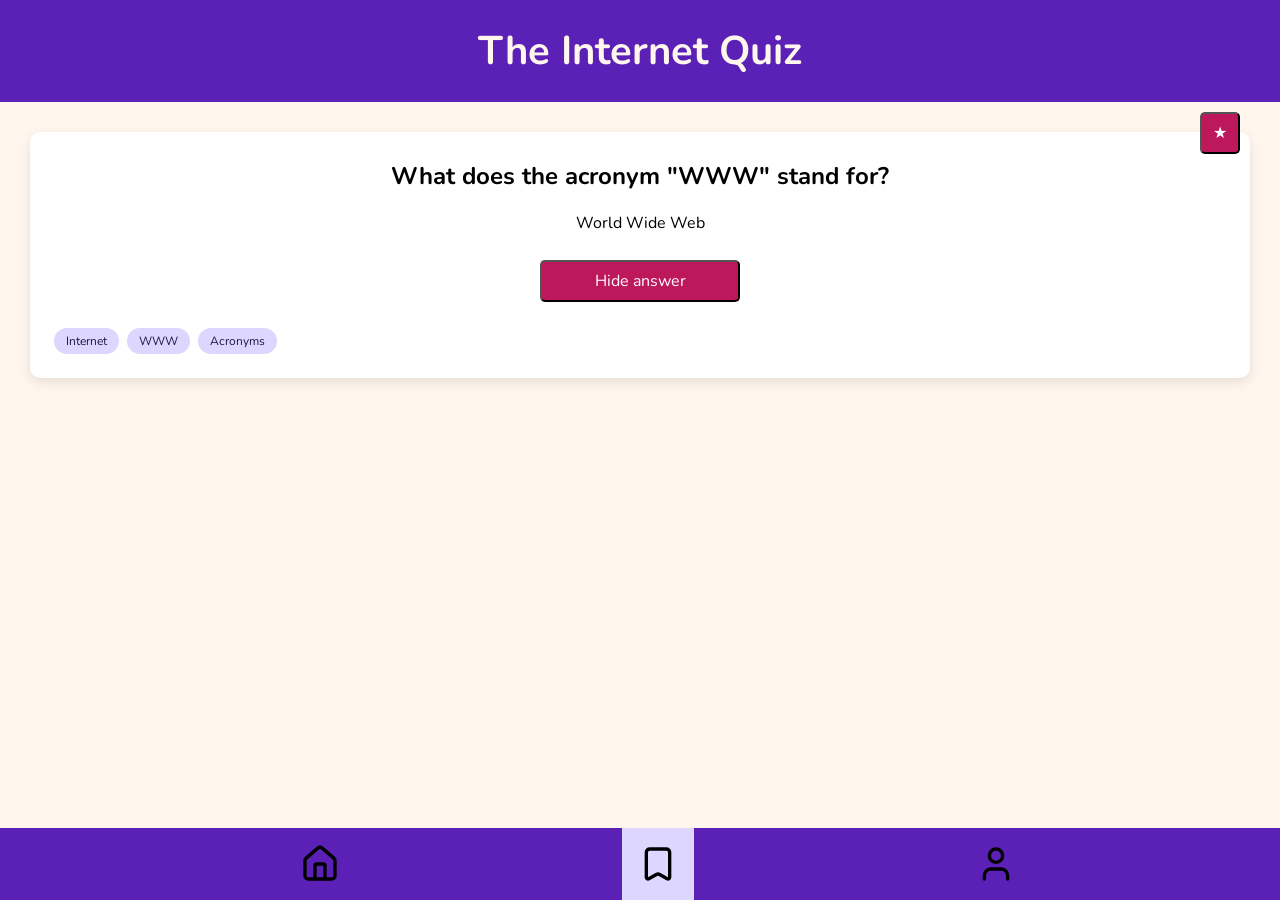
==== bookmarks.html @ f4d34e81 "add bookmark page and active navigation" ====
<!doctype html>
<html lang="en">
  <head>
    <meta charset="UTF-8" />
    <meta name="viewport" content="width=device-width, initial-scale=1.0" />
    <title>Quiz App: Bookmarks</title>
    <link rel="stylesheet" href="styles.css" />
  </head>
  <body>
    
    <h1>The Internet Quiz</h1>


     <section>
      <button class="bookmark">★</button>
      <h2>What does the acronym "WWW" stand for?</h2>
      <p>World Wide Web</p>
      <button>Hide answer</button>
      <div class="tags">
        <span class="tag">Internet</span>
        <span class="tag">WWW</span>
        <span class="tag">Acronyms</span>
      </div>
    </section>


    <nav>
      <a href="index.html"><img src="assets/house.svg" /></a>
      <a href="bookmarks.html" class="a-active"><img src="assets/bookmark.svg" /></a>
      <a href=""><img src="assets/user.svg" /></a>
    </nav>
  </body>
</html>
---- styles.css ----
@import url("https://fonts.googleapis.com/css2?family=Nunito:wght@400;600;700;800&display=swap");

/* * {
        border-style: solid;
        border-color: red;
    } */

* {
  font-family: "Nunito", sans-serif;
}

:root {
  --background: #fff7ed;
  --card: #ffffff;
  --primary: #5b21b6;
  --accent: #be185d;
  --highlight: #fef08a;
  --nav-active: #ddd6fe;
  --text: #1f1845;
}
html {
  padding: 0;
}

body {
  background-color: var(--background);
  margin: 0;
}

h1 {
  text-align: center;
  background-color: var(--primary);
  color: var(--background);
  padding: 24px;
  margin: 0px;
  font-size: 40px;
}

h2 {
  text-align: center;
  margin-bottom: 10px;
}

p {
  text-align: center;
  margin-top: 0;
}

button {
  width: 200px;
  padding: 8px;
  border-radius: 5px;
  font-size: 16px;
  background-color: var(--accent);
  color: var(--card);
}

.bookmark {
  position: absolute;
  top: -20px;
  right: 10px;
  width: 40px;
}

section {
  display: flex;
  flex-direction: column;
  align-items: center;
  gap: 10px;
  background-color: var(--card);
  padding: 8px 24px 24px 24px;
  border-radius: 10px;
  position: relative;
  margin: 30px;
  box-shadow: 0 4px 12px rgba(0, 0, 0, 0.1);
}

nav {
  display: flex;
  flex-direction: row;
  justify-content: space-evenly;
  background-color: var(--primary);
  padding: 0 18px 0 18px;
  position: fixed;
  bottom: 0;
  width: 100%;
  height: 72px;
}

 a {
  padding: 16px;
}

.a-active {
  background-color: var(--nav-active);
}

.tags {
  display: flex;
  justify-content: flex-start;
  gap: 8px;
  width: 100%;
  margin: 16px 0 0 0;
}
.tag {
  background-color: var(--nav-active);
  color: var(--text);
  padding: 5px 12px;
  font-size: 12px;
  border-radius: 20px;
}

img {
  width: 40px;
  height: 40px;
}
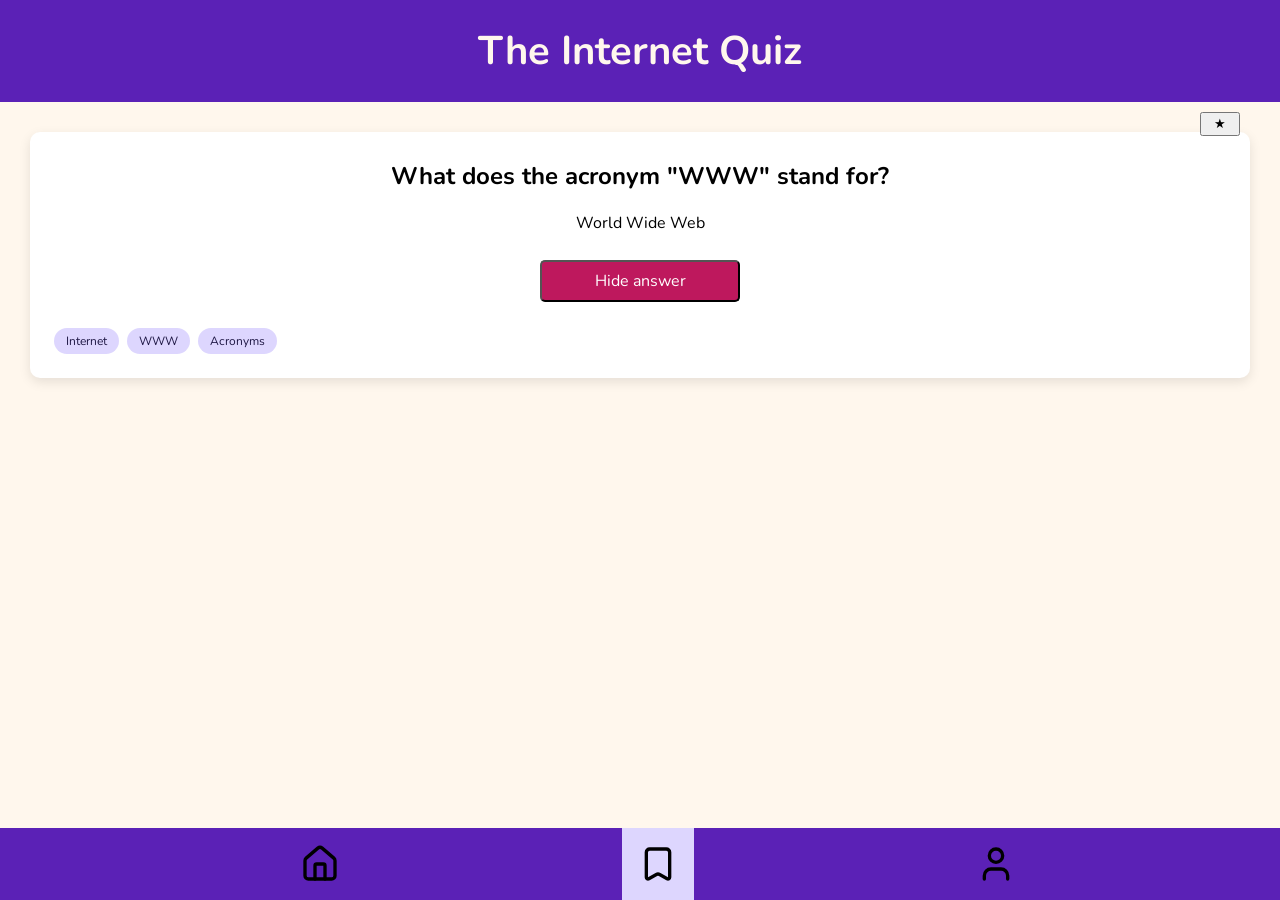
==== commit 2db50741: "add BEM to card.css and update html classes" ====
--- a/bookmarks.html
+++ b/bookmarks.html
@@ -11,11 +11,11 @@
     <h1>The Internet Quiz</h1>
 
 
-     <section>
-      <button class="bookmark">★</button>
-      <h2>What does the acronym "WWW" stand for?</h2>
-      <p>World Wide Web</p>
-      <button>Hide answer</button>
+     <section class="card">
+      <button class="card__bookmark">★</button>
+      <h2 class="card__question">What does the acronym "WWW" stand for?</h2>
+      <p class="card__answer">World Wide Web</p>
+      <button class="card__answer-button">Hide answer</button>
       <div class="tags">
         <span class="tag">Internet</span>
         <span class="tag">WWW</span>
@@ -24,10 +24,10 @@
     </section>
 
 
-    <nav>
-      <a href="index.html"><img src="assets/house.svg" /></a>
-      <a href="bookmarks.html" class="a-active"><img src="assets/bookmark.svg" /></a>
-      <a href=""><img src="assets/user.svg" /></a>
+     <nav class="navigation">
+      <a href="index.html" class="navigation__link"><img src="assets/house.svg" /></a>
+      <a href="bookmarks.html" class="navigation__link navigation__link--active"><img src="assets/bookmark.svg" /></a>
+      <a href="profile.html" class="navigation__link"><img src="assets/user.svg" /></a>
     </nav>
   </body>
 </html>
--- a/styles.css
+++ b/styles.css
@@ -1,23 +1,8 @@
-@import url("https://fonts.googleapis.com/css2?family=Nunito:wght@400;600;700;800&display=swap");
+@import url(global.css);
+@import url(components/card.css);
+@import url(components/header.css);
+@import url(components/navigation.css);
 
-/* * {
-        border-style: solid;
-        border-color: red;
-    } */
-
-* {
-  font-family: "Nunito", sans-serif;
-}
-
-:root {
-  --background: #fff7ed;
-  --card: #ffffff;
-  --primary: #5b21b6;
-  --accent: #be185d;
-  --highlight: #fef08a;
-  --nav-active: #ddd6fe;
-  --text: #1f1845;
-}
 html {
   padding: 0;
 }
@@ -36,83 +21,7 @@
   font-size: 40px;
 }
 
-h2 {
-  text-align: center;
-  margin-bottom: 10px;
-}
-
-p {
-  text-align: center;
-  margin-top: 0;
-}
-
-button {
-  width: 200px;
-  padding: 8px;
-  border-radius: 5px;
-  font-size: 16px;
-  background-color: var(--accent);
-  color: var(--card);
-}
-
-.bookmark {
-  position: absolute;
-  top: -20px;
-  right: 10px;
-  width: 40px;
-}
-
-section {
-  display: flex;
-  flex-direction: column;
-  align-items: center;
-  gap: 10px;
-  background-color: var(--card);
-  padding: 8px 24px 24px 24px;
-  border-radius: 10px;
-  position: relative;
-  margin: 30px;
-  box-shadow: 0 4px 12px rgba(0, 0, 0, 0.1);
-}
-
-nav {
-  display: flex;
-  flex-direction: row;
-  justify-content: space-evenly;
-  background-color: var(--primary);
-  padding: 0 18px 0 18px;
-  position: fixed;
-  bottom: 0;
-  width: 100%;
-  height: 72px;
-}
-
- a {
-  padding: 16px;
-}
-
-.a-active {
-  background-color: var(--nav-active);
-}
-
-.tags {
-  display: flex;
-  justify-content: flex-start;
-  gap: 8px;
-  width: 100%;
-  margin: 16px 0 0 0;
-}
-.tag {
-  background-color: var(--nav-active);
-  color: var(--text);
-  padding: 5px 12px;
-  font-size: 12px;
-  border-radius: 20px;
-}
-
-img {
-  width: 40px;
-  height: 40px;
-}
 
 
+
+
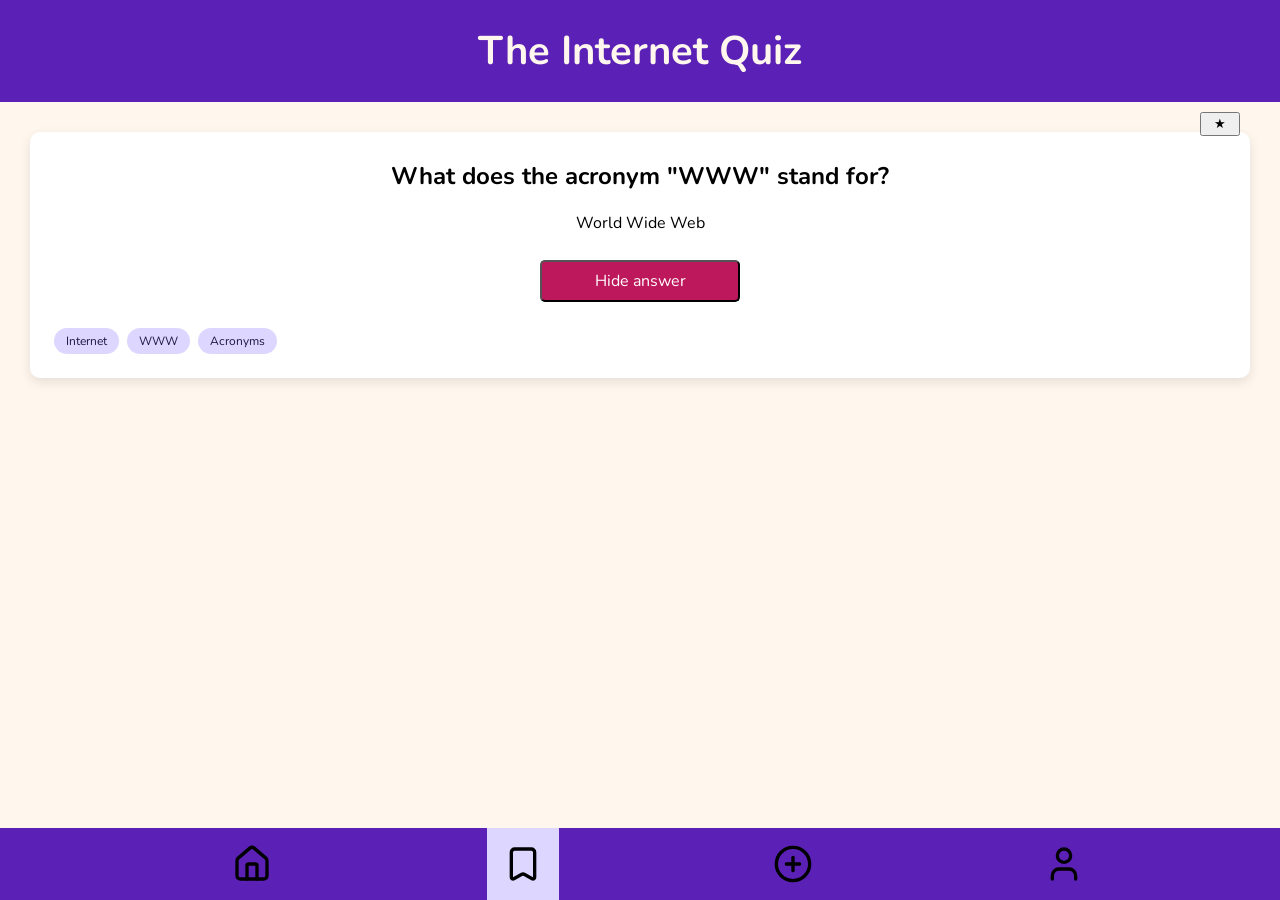
==== commit 389b7d67: "add form.html and add link to all page navigation" ====
--- a/bookmarks.html
+++ b/bookmarks.html
@@ -16,10 +16,10 @@
       <h2 class="card__question">What does the acronym "WWW" stand for?</h2>
       <p class="card__answer">World Wide Web</p>
       <button class="card__answer-button">Hide answer</button>
-      <div class="tags">
-        <span class="tag">Internet</span>
-        <span class="tag">WWW</span>
-        <span class="tag">Acronyms</span>
+      <div class="card__tags">
+        <span class="card__tag">Internet</span>
+        <span class="card__tag">WWW</span>
+        <span class="card__tag">Acronyms</span>
       </div>
     </section>
 
@@ -27,6 +27,7 @@
      <nav class="navigation">
       <a href="index.html" class="navigation__link"><img src="assets/house.svg" /></a>
       <a href="bookmarks.html" class="navigation__link navigation__link--active"><img src="assets/bookmark.svg" /></a>
+      <a href="form.html" class="navigation__link"><img src="assets/circle-plus.svg" /></a>
       <a href="profile.html" class="navigation__link"><img src="assets/user.svg" /></a>
     </nav>
   </body>
--- a/styles.css
+++ b/styles.css
@@ -4,7 +4,7 @@
 @import url(components/navigation.css);
 
 html {
-  padding: 0;
+  padding: 0 0 60px 0;
 }
 
 body {
